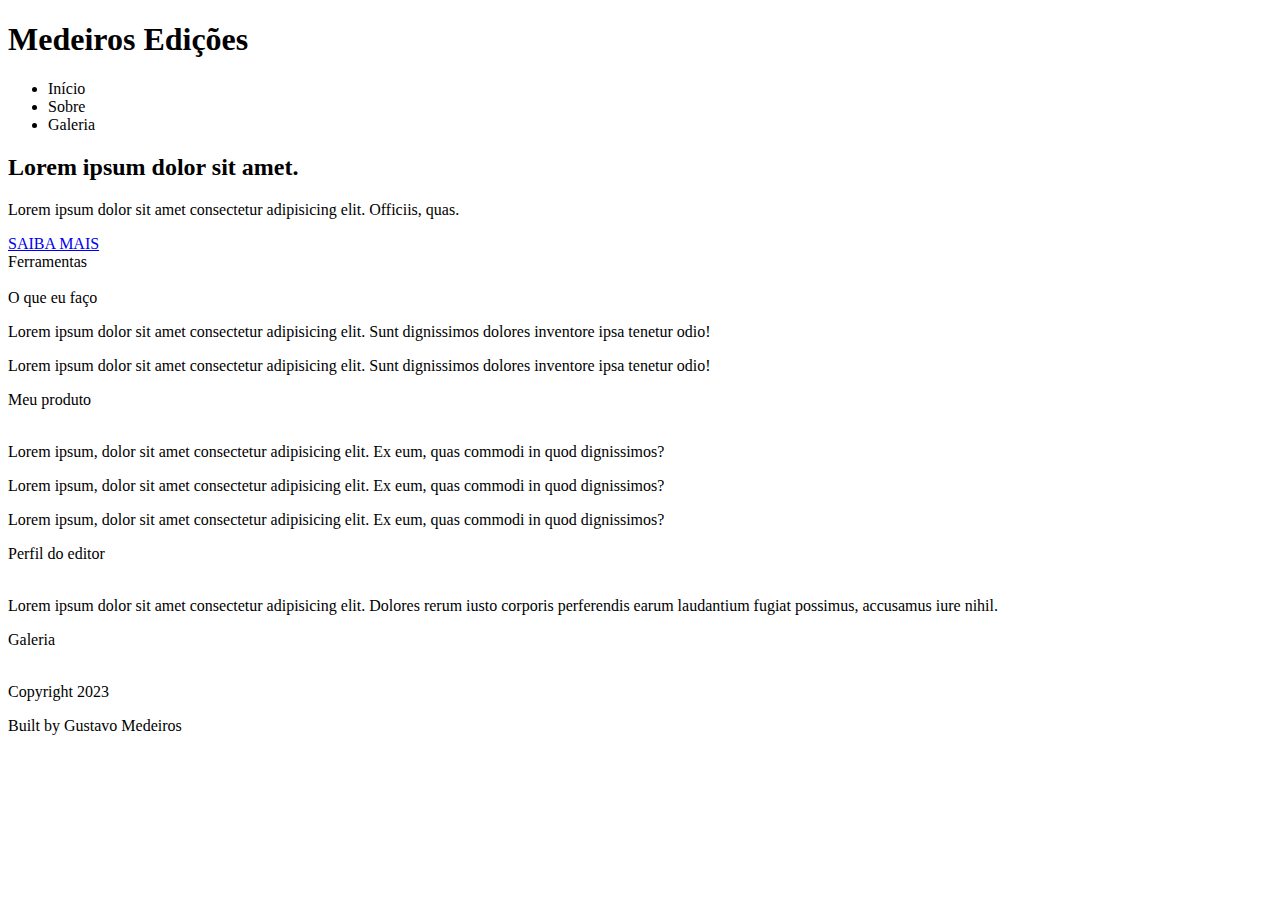
==== Medeiros-Edições/index.html @ 36760f63 "update index.html" ====
<!DOCTYPE html>
<html lang="en">
  <head>
    <meta charset="UTF-8" />
    <meta http-equiv="X-UA-Compatible" content="IE=edge" />
    <meta name="viewport" content="width=device-width, initial-scale=1.0" />
    <link rel="stylesheet" href="./css/style.css" />
    <title>Medeiros - Edições</title>
  </head>
  <body>
    <nav id="navbar">
      <div id="navbar-container">
        <h1 class="logo">Medeiros Edições</h1>
        <ul id="navbar-items">
          <li>Início</li>
          <li>Sobre</li>
          <li>Galeria</li>
        </ul>
      </div>
    </nav>

    <header id="showcase">
      <div id="showcase-container">
        <h2>Lorem ipsum dolor sit amet.</h2>
        <p>
          Lorem ipsum dolor sit amet consectetur adipisicing elit. Officiis,
          quas.
        </p>
        <a href="#" class="btn">SAIBA MAIS</a>
      </div>
    </header>

    <section id="ferramentas">
      <div class="headline">Ferramentas</div>
      <div class="ferramentas-container">
        <img src="./img/vegas.png" class="ferramenta" alt="" />
        <img src="./img/ae.png" class="ferramenta" alt="" />
      </div>
    </section>

    <section id="features">
      <div class="headline">O que eu faço</div>
      <div id="features-container">
        <div class="feature">
          <i class="fas fa-layer-group fa-3x"></i>
          <span class="title"></span>
          <p>
            Lorem ipsum dolor sit amet consectetur adipisicing elit. Sunt
            dignissimos dolores inventore ipsa tenetur odio!
          </p>
        </div>
        <div class="feature">
          <i class="fas fa-layer-group fa-3x"></i>
          <span class="feature-title"></span>
          <p>
            Lorem ipsum dolor sit amet consectetur adipisicing elit. Sunt
            dignissimos dolores inventore ipsa tenetur odio!
          </p>
        </div>
      </div>
    </section>

    <section id="product">
      <div class="headline">Meu produto</div>
      <div id="product-container">
        <img src="./img/iphone-x.png" alt="" class="iphone" />
        <div id="items">
          <div class="item">
            <i class="fa-brands fa-instagram fa-2x"></i>
            <p>
              Lorem ipsum, dolor sit amet consectetur adipisicing elit. Ex eum,
              quas commodi in quod dignissimos?
            </p>
          </div>
          <div class="item">
            <i class="fa-brands fa-youtube fa-2x"></i>
            <p>
              Lorem ipsum, dolor sit amet consectetur adipisicing elit. Ex eum,
              quas commodi in quod dignissimos?
            </p>
          </div>
          <div class="item">
            <i class="fa-brands fa-facebook fa-2x"></i>
            <p>
              Lorem ipsum, dolor sit amet consectetur adipisicing elit. Ex eum,
              quas commodi in quod dignissimos?
            </p>
          </div>
        </div>
      </div>
    </section>

    <div id="editor">
      <div class="headline">Perfil do editor</div>
      <div id="editor-container">
        <div class="medeiros">
          <img src="./img/person-1.jpeg" alt="" class="editor-image" />
          <p>
            Lorem ipsum dolor sit amet consectetur adipisicing elit. Dolores
            rerum iusto corporis perferendis earum laudantium fugiat possimus,
            accusamus iure nihil.
          </p>
        </div>
      </div>
    </div>

    <section id="gallery">
      <div class="headline">Galeria</div>
      <div id="gallery-container">
        <!-- colocar vídeos de demonstração -->
        <img src="./img/image-1.jpeg" alt="" class="gallery-image" />
        <img src="./img/image-2.jpeg" alt="" class="gallery-image" />
        <img src="./img/image-3.jpeg" alt="" class="gallery-image" />
      </div>
    </section>

    <footer id="footer">
      <p>Copyright 2023</p>
      <p>Built by Gustavo Medeiros</p>
    </footer>

    <script
      src="https://kit.fontawesome.com/3a1f48ffa8.js"
      crossorigin="anonymous"
    ></script>
  </body>
</html>
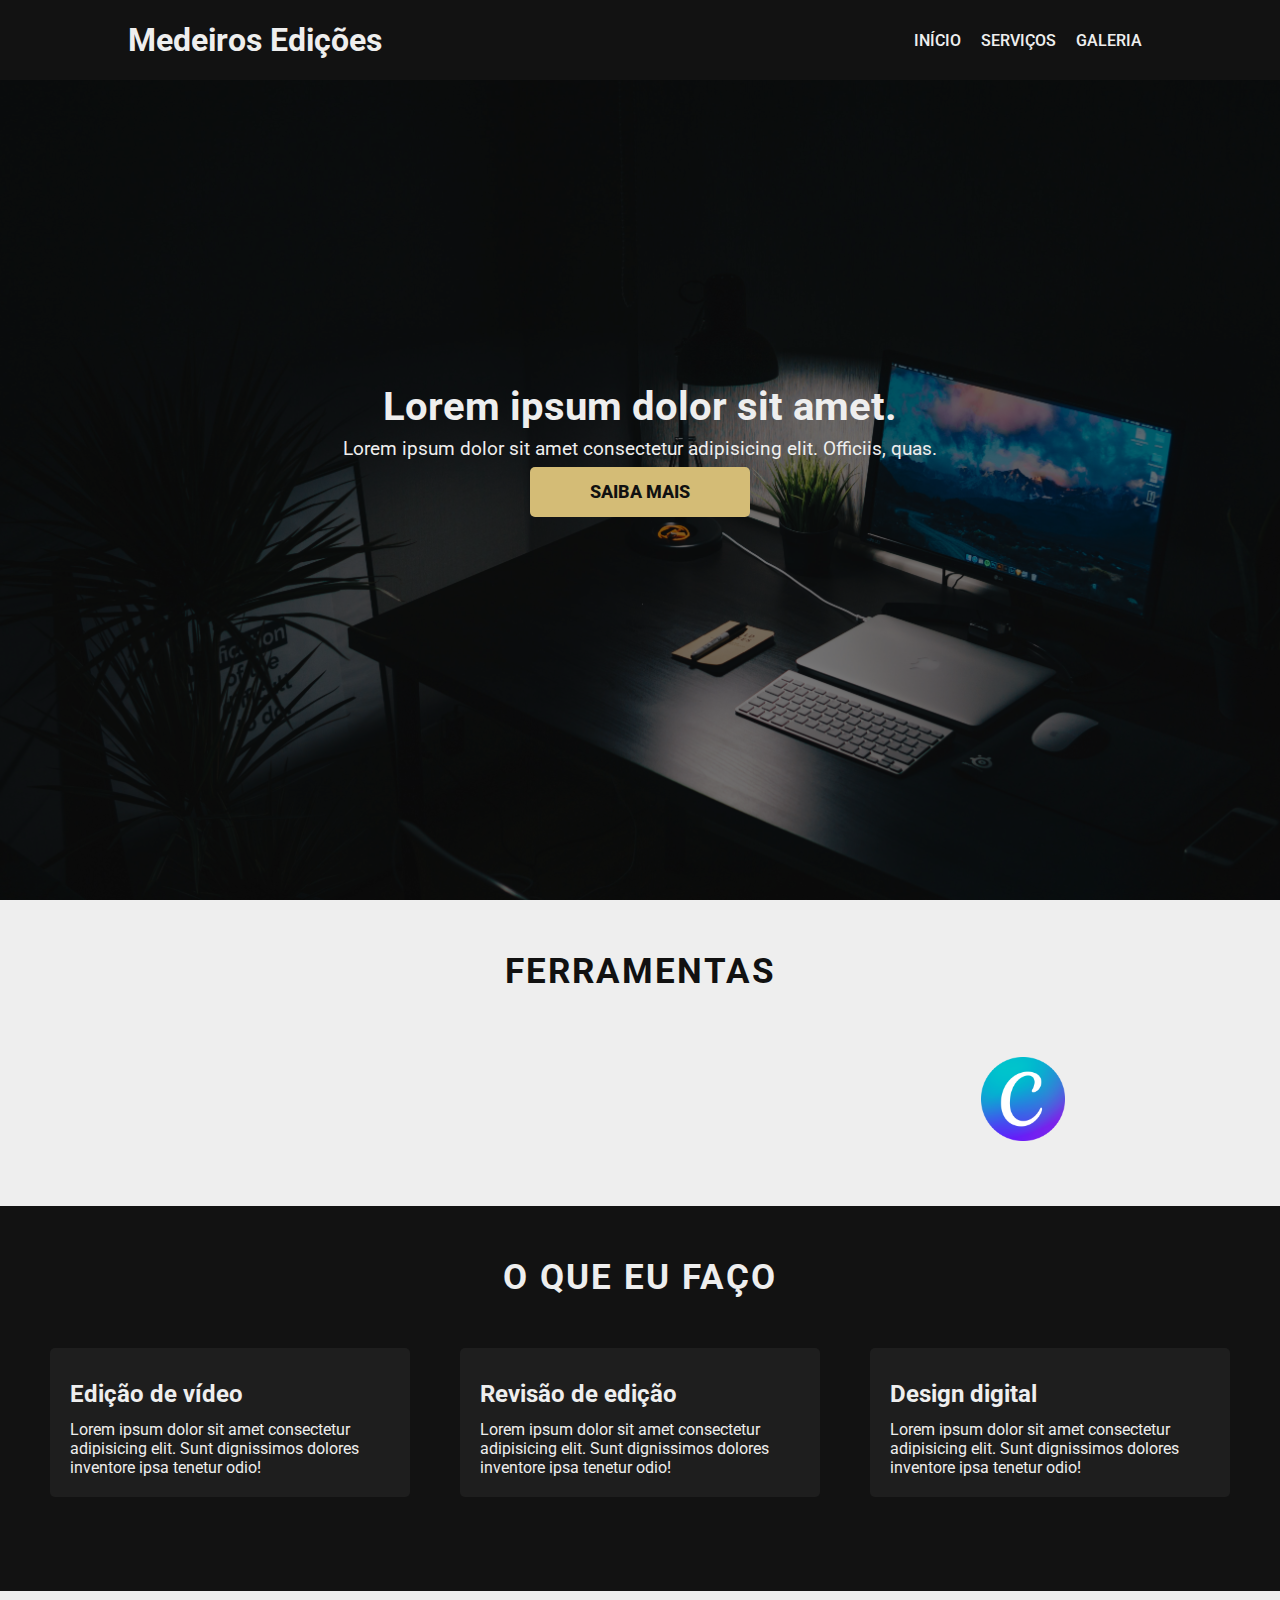
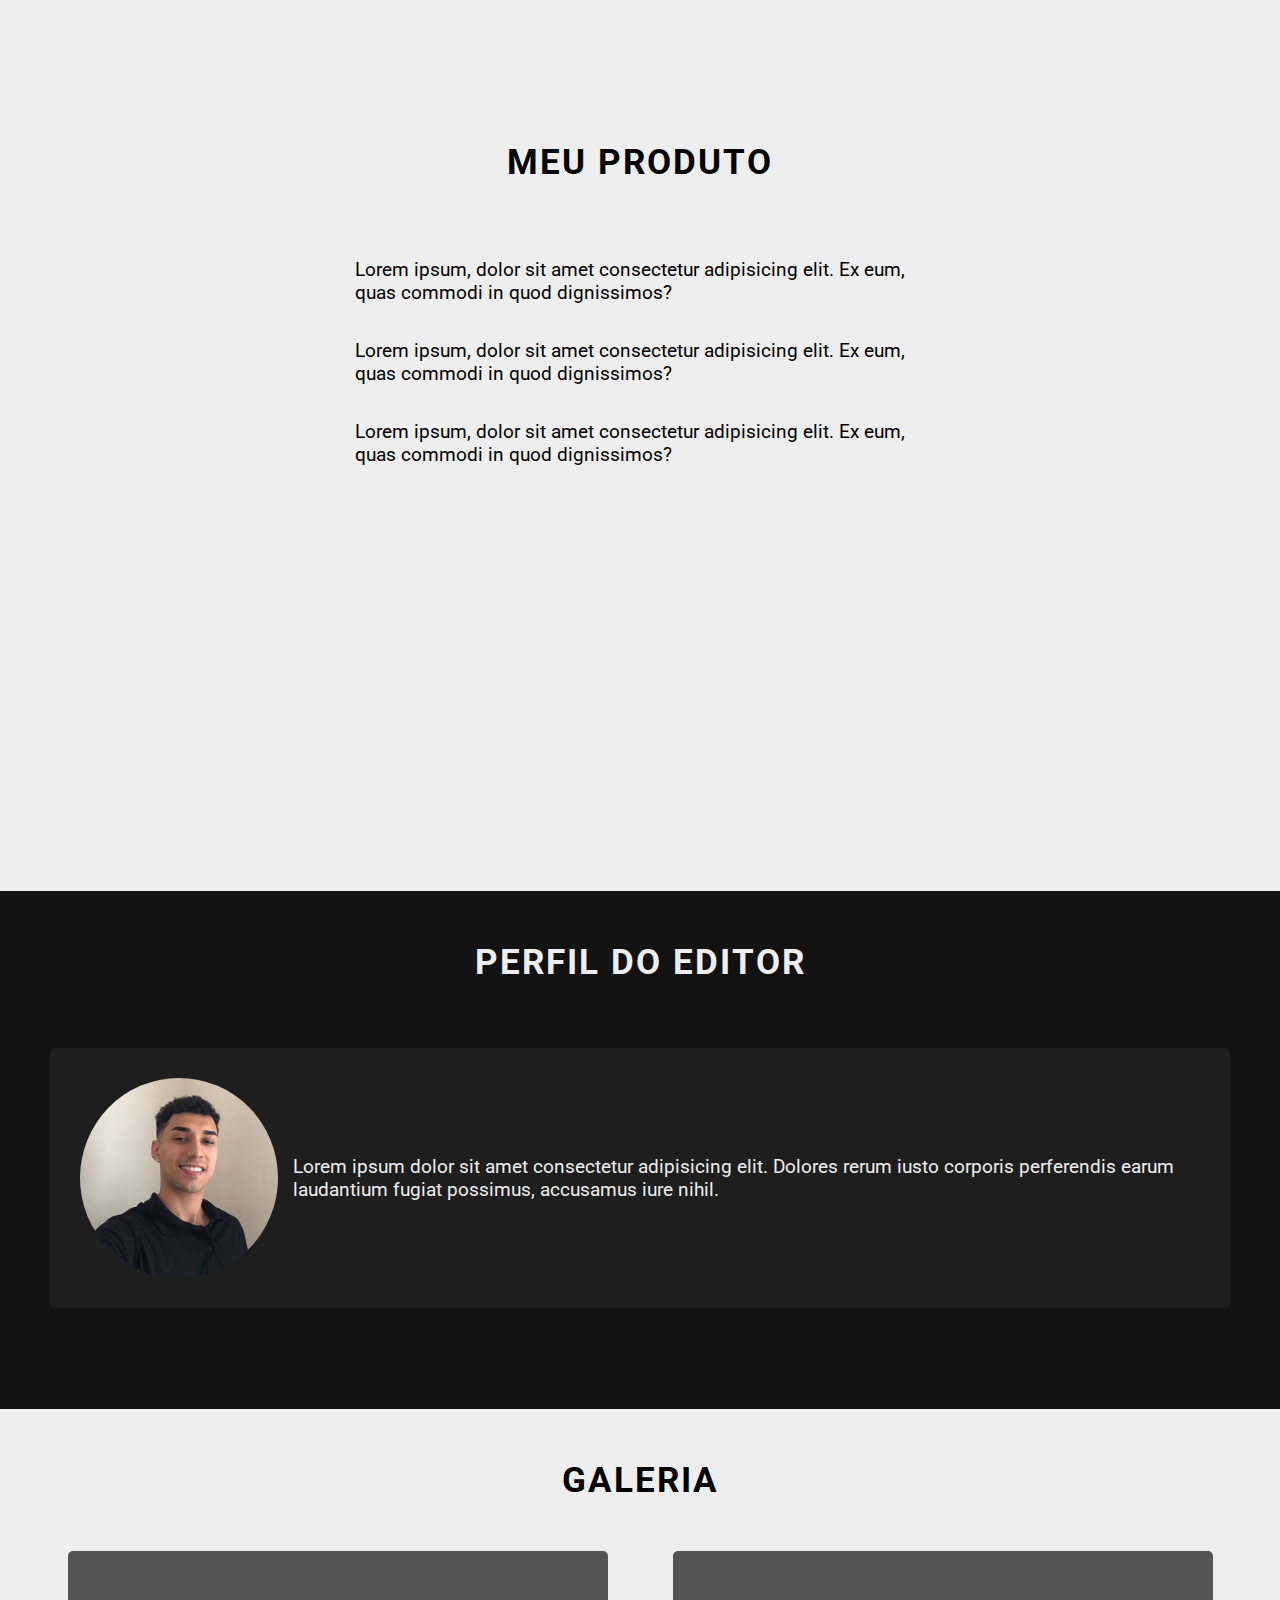
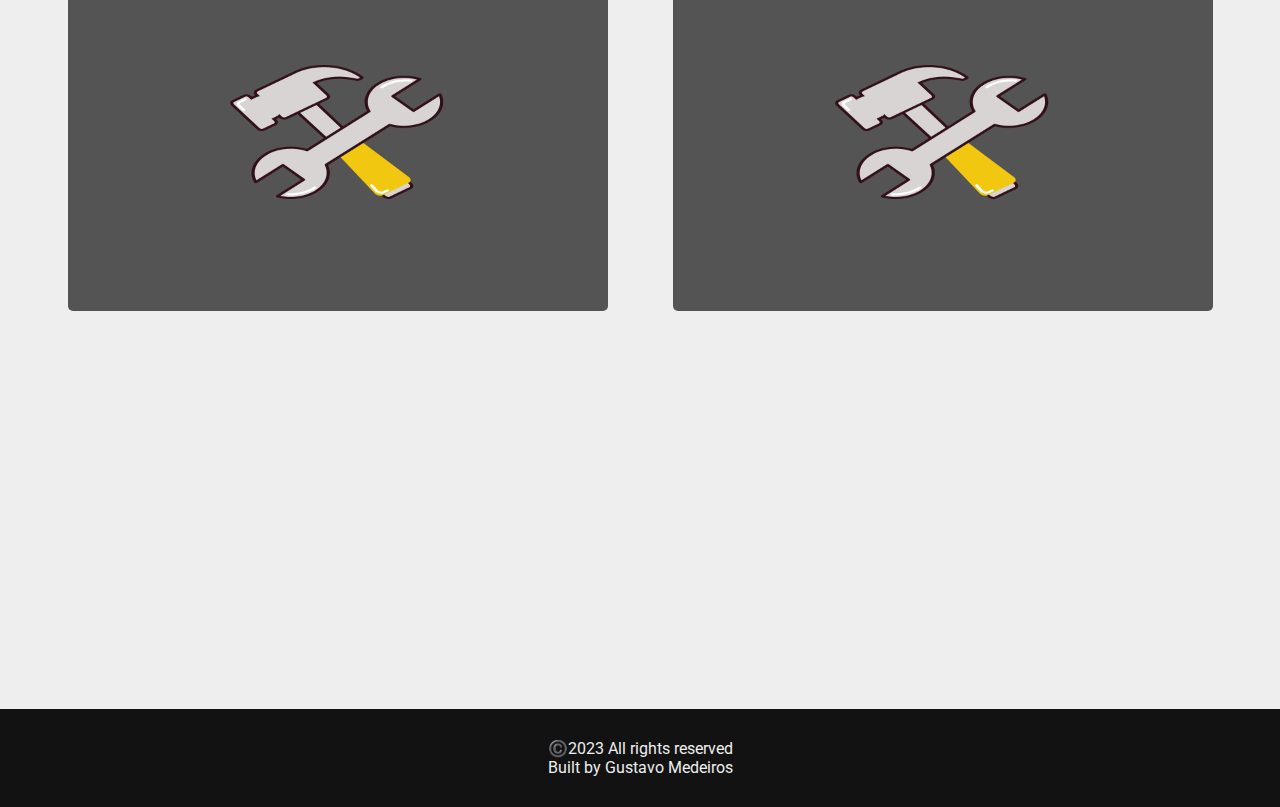
==== commit 5b6bf07c: "update files" ====
--- a/Medeiros-Edições/index.html
+++ b/Medeiros-Edições/index.html
@@ -5,16 +5,22 @@
     <meta http-equiv="X-UA-Compatible" content="IE=edge" />
     <meta name="viewport" content="width=device-width, initial-scale=1.0" />
     <link rel="stylesheet" href="./css/style.css" />
-    <title>Medeiros - Edições</title>
+    <link
+      rel="stylesheet"
+      media="screen and (max-width: 768px)"
+      href="./css/mobile.css"
+    />
+    <title>Medeiros Edições</title>
   </head>
+
   <body>
     <nav id="navbar">
       <div id="navbar-container">
-        <h1 class="logo">Medeiros Edições</h1>
+        <h1 class="logo"><a href="#editor">Medeiros Edições</a></h1>
         <ul id="navbar-items">
-          <li>Início</li>
-          <li>Sobre</li>
-          <li>Galeria</li>
+          <li><a href="#showcase">Início</a></li>
+          <li><a href="#product">Serviços</a></li>
+          <li><a href="#gallery">Galeria</a></li>
         </ul>
       </div>
     </nav>
@@ -26,15 +32,16 @@
           Lorem ipsum dolor sit amet consectetur adipisicing elit. Officiis,
           quas.
         </p>
-        <a href="#" class="btn">SAIBA MAIS</a>
+        <a href="#ferramentas" class="btn">SAIBA MAIS</a>
       </div>
     </header>
 
     <section id="ferramentas">
       <div class="headline">Ferramentas</div>
-      <div class="ferramentas-container">
+      <div id="ferramentas-container">
         <img src="./img/vegas.png" class="ferramenta" alt="" />
         <img src="./img/ae.png" class="ferramenta" alt="" />
+        <img src="./img/canva.png" class="ferramenta" alt="" />
       </div>
     </section>
 
@@ -42,16 +49,24 @@
       <div class="headline">O que eu faço</div>
       <div id="features-container">
         <div class="feature">
-          <i class="fas fa-layer-group fa-3x"></i>
-          <span class="title"></span>
+          <i class="fa-solid fa-film fa-2x"></i>
+          <span class="feature-title">Edição de vídeo</span>
           <p>
             Lorem ipsum dolor sit amet consectetur adipisicing elit. Sunt
             dignissimos dolores inventore ipsa tenetur odio!
           </p>
         </div>
         <div class="feature">
-          <i class="fas fa-layer-group fa-3x"></i>
-          <span class="feature-title"></span>
+          <i class="fa-sharp fa-solid fa-eye fa-2x"></i>
+          <span class="feature-title">Revisão de edição</span>
+          <p>
+            Lorem ipsum dolor sit amet consectetur adipisicing elit. Sunt
+            dignissimos dolores inventore ipsa tenetur odio!
+          </p>
+        </div>
+        <div class="feature">
+          <i class="fa-sharp fa-solid fa-image fa-2x"></i>
+          <span class="feature-title">Design digital</span>
           <p>
             Lorem ipsum dolor sit amet consectetur adipisicing elit. Sunt
             dignissimos dolores inventore ipsa tenetur odio!
@@ -63,7 +78,7 @@
     <section id="product">
       <div class="headline">Meu produto</div>
       <div id="product-container">
-        <img src="./img/iphone-x.png" alt="" class="iphone" />
+        <img src="#" alt="" class="iphone" />
         <div id="items">
           <div class="item">
             <i class="fa-brands fa-instagram fa-2x"></i>
@@ -94,7 +109,7 @@
       <div class="headline">Perfil do editor</div>
       <div id="editor-container">
         <div class="medeiros">
-          <img src="./img/person-1.jpeg" alt="" class="editor-image" />
+          <img src="./img/medeiros.jpeg" alt="" class="editor-image" />
           <p>
             Lorem ipsum dolor sit amet consectetur adipisicing elit. Dolores
             rerum iusto corporis perferendis earum laudantium fugiat possimus,
@@ -108,14 +123,13 @@
       <div class="headline">Galeria</div>
       <div id="gallery-container">
         <!-- colocar vídeos de demonstração -->
-        <img src="./img/image-1.jpeg" alt="" class="gallery-image" />
-        <img src="./img/image-2.jpeg" alt="" class="gallery-image" />
-        <img src="./img/image-3.jpeg" alt="" class="gallery-image" />
+        <img src="./img/galeria.png" alt="" class="gallery-image" />
+        <img src="./img/galeria.png" alt="" class="gallery-image" />
       </div>
     </section>
 
     <footer id="footer">
-      <p>Copyright 2023</p>
+      <p>©️2023 All rights reserved</p>
       <p>Built by Gustavo Medeiros</p>
     </footer>
 
@@ -123,5 +137,13 @@
       src="https://kit.fontawesome.com/3a1f48ffa8.js"
       crossorigin="anonymous"
     ></script>
+
+    <script
+      src="https://code.jquery.com/jquery-3.6.3.min.js"
+      integrity="sha256-pvPw+upLPUjgMXY0G+8O0xUf+/Im1MZjXxxgOcBQBXU="
+      crossorigin="anonymous"
+    ></script>
+
+    <script src="./js/menu.js"></script>
   </body>
 </html>
--- a/Medeiros-Edições/css/style.css
+++ b/Medeiros-Edições/css/style.css
@@ -0,0 +1,240 @@
+@import url("https://fonts.googleapis.com/css2?family=Poppins:ital,wght@0,400;0,500;0,700;0,900;1,600&family=Roboto:wght@100&display=swap");
+
+* {
+  box-sizing: border-box;
+  padding: 0;
+  margin: 0;
+}
+
+body {
+  font-family: "Roboto", sans-serif;
+}
+
+a {
+  text-decoration: none;
+  color: inherit;
+}
+
+.btn {
+  display: inline-block;
+  padding: 15px 60px;
+  font-size: 1.1rem;
+  text-transform: uppercase;
+  background: rgb(212, 188, 118);
+  color: #111;
+  font-weight: 800;
+  border-radius: 5px;
+  transition: background 500ms ease;
+}
+
+.btn:hover {
+  cursor: pointer;
+  background: rgb(156, 138, 82);
+}
+
+.headline {
+  font-size: 2.2rem;
+  text-transform: uppercase;
+  font-weight: bold;
+  text-align: center;
+  padding-bottom: 50px;
+  letter-spacing: 2px;
+}
+
+#navbar {
+  width: 100%;
+  height: 80px;
+  position: fixed;
+  background: rgb(18, 18, 18);
+  color: #eee;
+}
+
+#navbar-container {
+  width: 80%;
+  height: 100%;
+  margin: auto;
+  display: flex;
+  justify-content: space-between;
+  align-items: center;
+}
+
+.logo {
+  font-size: 2rem;
+  font-weight: bold;
+}
+
+#navbar-items {
+  display: flex;
+  list-style: none;
+  text-transform: uppercase;
+  font-weight: 540;
+}
+
+#navbar-items li {
+  padding: 10px;
+}
+
+#navbar-items li:hover {
+  text-decoration: underline;
+}
+
+#showcase {
+  height: 100vh;
+  display: flex;
+  justify-content: center;
+  align-items: center;
+  color: #eee;
+  background: url("/Medeiros-Edições/img/wallpaper.jpg") no-repeat center
+    center/cover;
+  background-color: rgba(0, 0, 0, 0.5);
+  background-blend-mode: color;
+}
+
+#showcase-container {
+  text-align: center;
+}
+
+#showcase-container h2 {
+  font-size: 2.5rem;
+}
+
+#showcase-container p {
+  font-size: 1.2rem;
+  padding: 7px 0;
+}
+
+#ferramentas {
+  width: 100%;
+  background: #eee;
+  color: #111;
+  padding: 50px;
+}
+
+#ferramentas-container {
+  display: grid;
+  grid-template-columns: repeat(3, 1fr);
+  justify-items: center;
+  padding: 15px;
+}
+
+.ferramenta {
+  display: inline-block;
+  width: 22%;
+}
+
+#features {
+  width: 100%;
+  height: 385px;
+  background: rgb(18, 18, 18);
+  color: #eee;
+  padding: 50px;
+}
+
+#features-container {
+  width: 100%;
+  margin: auto;
+  display: grid;
+  grid-template-columns: repeat(3, 1fr);
+  grid-column-gap: 50px;
+}
+
+.feature {
+  display: flex;
+  flex-direction: column;
+  background: rgb(30, 30, 30);
+  padding: 20px;
+  border-radius: 5px;
+}
+
+.feature-title {
+  font-size: 1.5rem;
+  font-weight: bold;
+  padding: 12px 0;
+}
+
+#product {
+  width: 100%;
+  height: 100vh;
+  background: #eee;
+  padding: 150px;
+}
+
+#product-container {
+  display: flex;
+  justify-content: center;
+  align-items: center;
+}
+
+#items {
+  width: 650px;
+}
+
+#items .item {
+  display: flex;
+  padding: 10px;
+  margin: 15px;
+  gap: 15px;
+  font-size: 1.2rem;
+}
+
+#editor {
+  width: 100%;
+  height: 518px;
+  background: rgb(18, 18, 18);
+  color: #eee;
+  padding: 50px;
+}
+
+#editor-container {
+  width: 100%;
+  margin: auto;
+  display: flex;
+  align-items: center;
+  flex-direction: column;
+}
+
+.medeiros {
+  display: flex;
+  align-items: center;
+  font-size: 1.2rem;
+  background: rgb(30, 30, 30);
+  padding: 15px;
+  margin: 15px 0;
+  border-radius: 5px;
+}
+
+.medeiros .editor-image {
+  height: 200px;
+  width: auto;
+  border-radius: 50%;
+  margin: 15px;
+}
+
+#gallery {
+  background: #eee;
+  width: 100%;
+  height: 100vh;
+  margin: auto;
+  padding: 50px;
+}
+
+#gallery-container {
+  display: grid;
+  grid-template-columns: repeat(2, 1fr);
+  grid-gap: 30px;
+  justify-items: center;
+}
+
+.gallery-image {
+  display: inline-block;
+  width: 540px;
+  height: 360px;
+  border-radius: 5px;
+}
+
+#footer {
+  background: rgb(18, 18, 18);
+  color: #eee;
+  padding: 30px;
+  text-align: center;
+}
--- a/Medeiros-Edições/css/mobile.css
+++ b/Medeiros-Edições/css/mobile.css
@@ -0,0 +1,74 @@
+#navbar {
+  height: 130px;
+}
+
+#navbar-container {
+  flex-direction: column;
+  padding: 20px;
+}
+
+#navbar-items {
+  justify-content: center;
+  text-align: center;
+  width: 100%;
+}
+
+#showcase-container {
+  padding: 40px;
+}
+
+#ferramentas-container {
+  grid-template-columns: repeat(3, 1fr);
+}
+
+.ferramenta {
+  width: 50%;
+}
+
+#features {
+  height: 100vh;
+}
+
+#features-container {
+  grid-template-columns: 1fr;
+}
+
+#features-container .feature:nth-child(2) {
+  margin: 15px 0;
+}
+
+#product-container {
+  flex-direction: column;
+}
+
+#product-container .iphone {
+  visibility: hidden;
+}
+
+#items {
+  width: 90%;
+}
+
+.item {
+  flex-direction: column;
+  align-items: center;
+  text-align: center;
+}
+
+#editor {
+  height: 100vh;
+  padding: 110px;
+}
+
+.medeiros {
+  flex-direction: column;
+  text-align: center;
+}
+
+#gallery-container {
+  grid-template-columns: 1fr;
+}
+
+.gallery-image {
+  width: 100%;
+}
